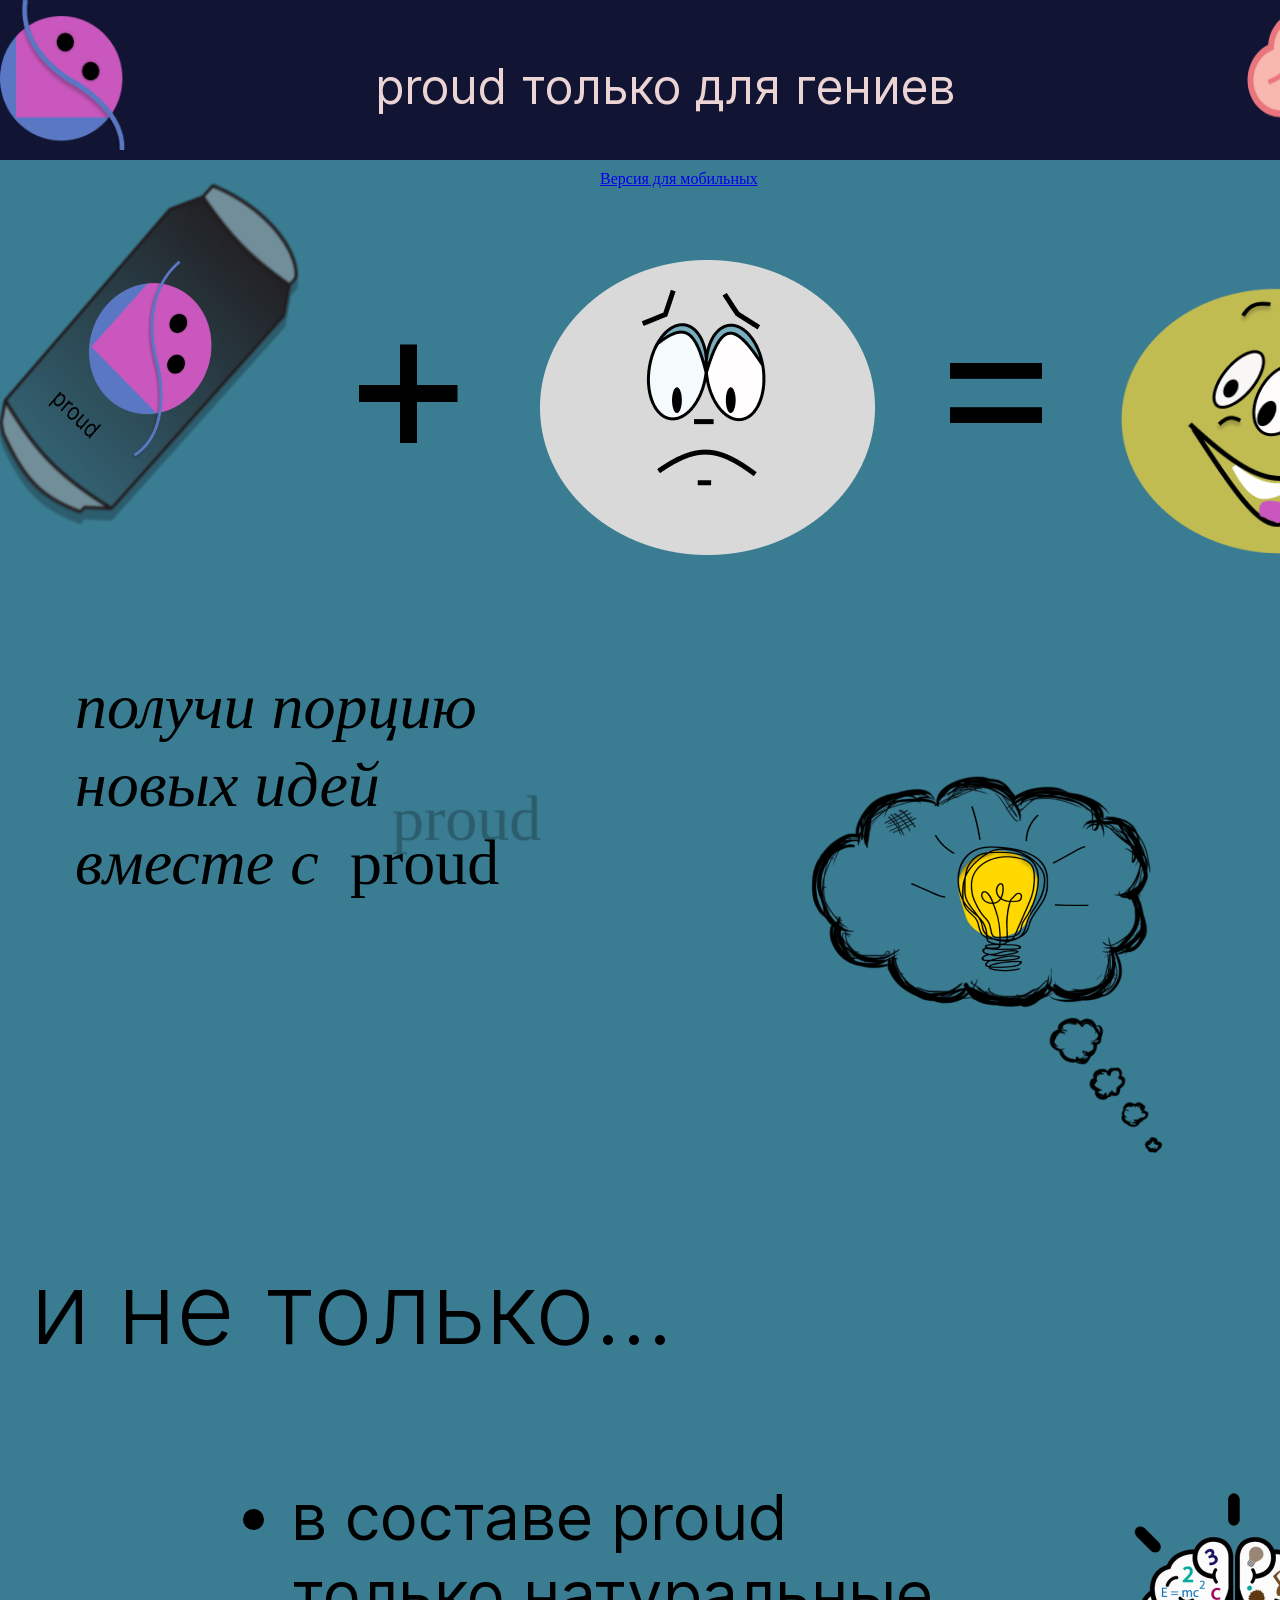
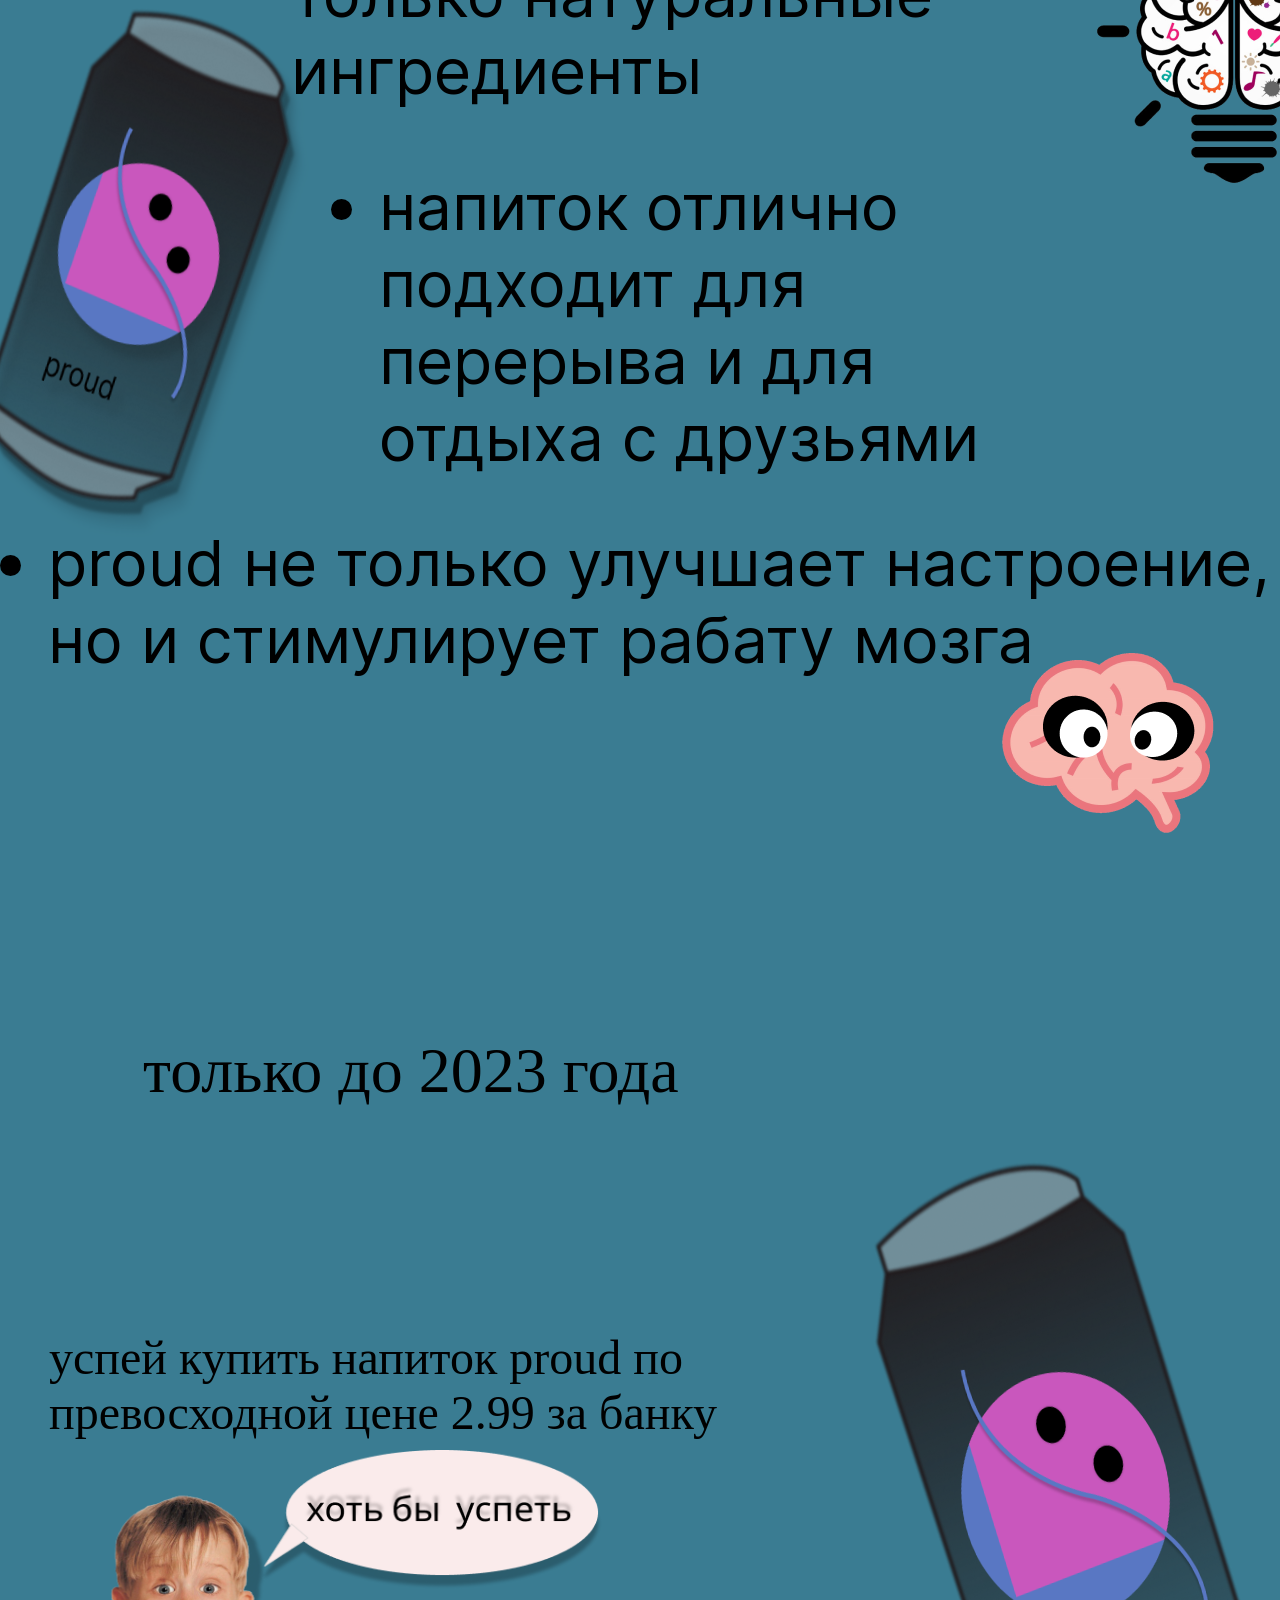
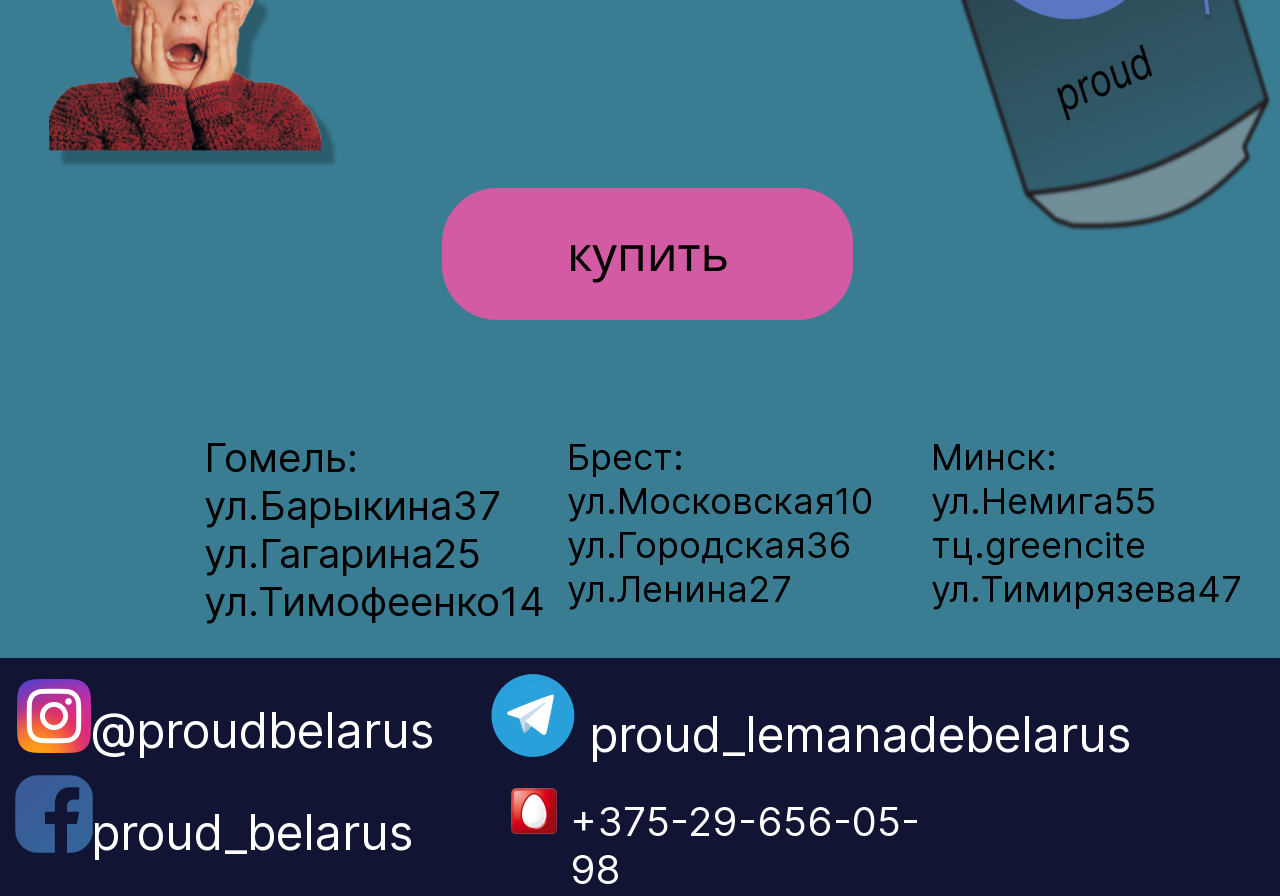
==== index.html @ 7666e12c "Add files via upload" ====
<!DOCTYPE html>
<html lang="en">
<head>
    <meta charset="UTF-8">
    <meta http-equiv="X-UA-Compatible" content="IE=edge">
    <meta name="viewport" content="width=device-width, initial-scale=1.0">
    <title>Document</title>
    <link href="style.css" rel="stylesheet">
</head>
<body>
    <div class="header">
    <img class="logo" src="logo.png" alt="лого">
    <p class="textheader">proud только для гениев</p>
    <br>
<img class="mosf" src="pngwing 2.png" alt="картинка">
</div>
<br>
<div class="main1">
<img class="botle" src="jtyt.png" alt="картинка">
<p class="texts">+</p> 
<img class="smile1" src="Group 2.png" alt="картинка">
<p class="text3">=</p>
    <img class="smile2" src="улыбка.png" alt="картинка">
    <p class="polysi">получи  порцию новых идей вместе с </p>
    <b class="proud1">proud</b>
    <br>
    <img class="think" src="мысль с лампочкой.png" alt="картинка">
    <b class="text4"> и не только...</b>
</div>
<div class="main2">
<ul>
<li class="table1">в составе proud
<br>
только натуральные
<br>
ингредиенты</li>
<li class="table2">напиток отлично
<br>
подходит для
<br>
перерыва и для
<br>
отдыха с друзьями</li>
<li class="table3">proud не только улучшает настроение,
    <br>
 но и стимулирует рабату мозга
</li>
</ul>
<img class="lampe" src="лампа мозг.png" alt="картинка">
<img class="mg" src="мозг.png" alt="картинка">
</div>
<img class="botle2" src="jtyt.png" alt="">
<div class="main3"></div>
<p class="textg">только до 2023 года</p>
<p class="text5">успей купить напиток proud по
<br>
превосходной  цене 2.99 за банку </p>
<img class="kevin" src="кевин с мыслью.png" alt="картинка">
<img class="botle3" src="botle (2).png" alt="картинка">
<br>
<img class="gjgjg" src="кнопка купить.png" alt="картинка">
<p class="hghg">
    наши адреса
</p>
<p class="tyty">
     Гомель:
     <br>
    ул.Барыкина37
    <br>
    ул.Гагарина25
    <br>
    ул.Тимофеенко14
<p class="rere">
    Брест:
    <br>
    ул.Московская10
    <br>
    ул.Городская36
    <br>
    ул.Ленина27
</p>
<p class="fjfj">
    Минск:
    <br>
    ул.Немига55
    <br>
    тц.greencite
    <br>
    ул.Тимирязева47
</p>
</div>
<div class="FOOTER">
<img class="popo" src="инстаграм.png" alt="картинка">
<p class="kfkf">@proudbelarus</p>
<img class="nbnb" src="логофэйсбук.png" alt="картинка">
<p class="wqwq">proud_belarus</p>
<img class="kaka" src="телеграм логотип.png" alt="картинка">
<p class="ioo">proud_lemanadebelarus</p>
<img class="ryryr" src="мтслоготип.png" alt="">
<p class="lala">+375-29-656-05-98</p>

</div>
<a class="vj" href="index_mobyle.html">Версия для мобильных</a>
</body>
</html>
---- style.css ----
@font-face {
    font-family: 'Inter';
    src: url("Inter-V.ttf");
}
.header{position: absolute;
    width: 1440px;
    height: 160px;
    left: 0px;
    top: 0px;

    background: #111432;
}
.logo{
    position: absolute;
width: 129px;
height: 150px;
left: 0px;
top: 0px;
}
.textheader{
    position: absolute;
width: 580px;
height: 58px;
left: 375px;
top: 10px;

font-family: 'Inter';
font-style: normal;
font-weight: 400;
font-size: 48px;
line-height: 58px;
/* identical to box height */


color: #EDD4D4;
}
.mosf{position: absolute;
    width: 186px;
    height: 160px;
    left: 1233px;
    top: 0px;
    }
.main1{position: absolute;
    width: 1440px;
    height: 1266px;
    left: 0px;
    top: 160px;
    
    background: #3A7C92;}
.botle{position: absolute;
    width: 208.25px;
    height: 381.05px;
    left: 45px;
    top: 0px;
    transform: rotate(10.5deg);
    
    transform: rotate(33deg);}
.texts{position: absolute;
    width: 139px;
    height: 254px;
    left: 339px;
    top: -120px;
    
    font-family: 'Inter';
    font-style: normal;
    font-weight: 400;
    font-size: 210px;
    line-height: 254px;
    
    color: #000000;}
    .smile1{position: absolute;
        width: 335px;
        height: 295px;
        left: 540px;
        top: 100px;}
.text3{position: absolute;
    width: 139px;
    height: 254px;
    left: 927px;
    top: -120px;
    
    font-family: 'Inter';
    font-style: normal;
    font-weight: 400;
    font-size: 210px;
    line-height: 254px;
    
    color: #000000;
    }
.smile2{position: absolute;
    width: 319.38px;
    height: 271.1px;
    left: 1119.32px;
    top: 126px;
    
    transform: rotate(1.13deg);}
.polysi{position: absolute;
    width: 479px;
    height: 312px;
    left: 75px;
    top: 444px;
    
    font-family: 'Vivaldi';
    font-style: italic;
    font-weight: 400;
    font-size: 64px;
    line-height: 78px;
    
    color: #000000;
    }
.proud1{position: absolute;
    width: 212px;
    height: 165px;
    left: 350px;
    top: 620px;
    
    font-family: 'Inknut Antiqua';
    font-style: normal;
    font-weight: 400;
    font-size: 64px;
    line-height: 165px;
    /* identical to box height */
    
    
    color: #000000;
    
    mix-blend-mode: darken;
    text-shadow: 42px -44px 1px rgba(0, 0, 0, 0.25);
    }
.think{position: absolute;
    width: 566px;
    height: 485px;
    left: 714px;
    top: 569px;}
.text4{position: absolute;
    width: 683px;
    height: 155px;
    left: 31px;
    top: 1070px;
    
    font-family: 'Inter';
    font-style: normal;
    font-weight: 300;
    font-size: 100px;
    line-height: 155px;
    /* identical to box height */
    
    
    color: #000000;}
.main2{position: absolute;
    width: 1439px;
    height: 1156px;
    left: 0px;
    top: 1406px;
    
    background: #3A7C92;}
.table1{position: absolute;
    width: 1148px;
    height: 242px;
    left: 291px;
    top: 72px;
    
    font-family: 'Inter';
    font-style: normal;
    font-weight: 400;
    font-size: 64px;
    line-height: 77px;
    
    color: #000000;;
    }
.table2{position: absolute;
    width: 704px;
    height: 308px;
    left: 379px;
    top: 362px;
    
    font-family: 'Inter';
    font-style: normal;
    font-weight: 400;
    font-size: 64px;
    line-height: 77px;
    
    color: #000000;
    }
.table3{position: absolute;
    width: 3460px;
    height: 136px;
    left: 48px;
    top: 718px;
    
    font-family: 'Inter';
    font-style: normal;
    font-weight: 400;
    font-size: 64px;
    line-height: 77px;
    
    color: #000000;
    }
.lampe{position: absolute;
    width: 310px;
    height: 314px;
    left: 1083px;
    top: 78px;
    
    background: url(pngwing.png);}
.mg{position: absolute;
    width: 261px;
    height: 206px;
    left: 977px;
    top: 828px;
    }
.botle2{position: absolute;
    width: 276.05px;
    height: 524.48px;
    left: 0px;
    top: 1595px;
    
    filter: drop-shadow(10px 13px 4px rgba(0, 0, 0, 0.25));
    transform: rotate(10.5deg);}
.main3{position: absolute;
    width: 1440px;
    height: 1296px;
    left: -1px;
    top: 2562px;
    
    background: #3A7C92;}
.textg{position: absolute;
    width: 602px;
    height: 74px;
    left: 143px;
    top: 2570px;
    
    font-family: 'Judson';
    font-style: normal;
    font-weight: 400;
    font-size: 64px;
    line-height: 74px;
    /* identical to box height */
    
    
    color: #000000;
    }
.text5{position: absolute;
    width: 791px;
    height: 110px;
    left: 49px;
    top: 2882px;
    
    font-family: 'Judson';
    font-style: normal;
    font-weight: 400;
    font-size: 48px;
    line-height: 55px;
    
    color: #000000;
    }
.kevin{position: absolute;
    width: 553px;
    height: 323px;
    left: 49px;
    top: 3050px;
    }
.botle3{position: absolute;
    width: 349.15px;
    height: 711.62px;
    left: 892px;
    top: 2744px;
    transform: rotate(-9.5deg);
}
.gjgjg{position: absolute;
    width: 411px;
    height: 132px;
    left: 442px;
    top: 3388px;    
    }
.tyty{position: absolute;
    width: 312px;
    height: 268px;
    left: 204px;
    top: 3594px;
    
    font-family: 'Inter';
    font-style: normal;
    font-weight: 400;
    font-size: 40px;
    line-height: 48px;
    
    color: #000000;}
.rere{position: absolute;
    width: 302px;
    height: 176px;
    left: 567px;
    top: 3599px;
    
    font-family: 'Inter';
    font-style: normal;
    font-weight: 400;
    font-size: 36px;
    line-height: 44px;    
    }
.fjfj{position: absolute;
    width: 305px;
    height: 176px;
    left: 931px;
    top: 3599px;
    
    font-family: 'Inter';
    font-style: normal;
    font-weight: 400;
    font-size: 36px;
    line-height: 44px;
    
    color: #000000;
    }
.FOOTER{position: absolute;
    width: 1439px;
    height: 238px;
    left: 0px;
    top: 3858px;
    
    background: #111432;}
.popo{position: absolute;
    width: 74px;
    height: 92px;
    left: 17px;
    top: 12px;
    
    background: url(pngwing);}
.kfkf{position: absolute;
    width: 345px;
    height: 58px;
    left: 91px;
    top: -4px;
    
    font-family: 'Inter';
    font-style: normal;
    font-weight: 400;
    font-size: 48px;
    line-height: 58px;
    /* identical to box height */
    
    
    color: #FFFFFF;
    }
.nbnb{position: absolute;
    width: 90px;
    height: 104px;
    left: 9px;
    top: 104px;
    
    background: url(pngwing.png);}
.wqwq{position: absolute;
    width: 324px;
    height: 58px;
    left: 91px;
    top: 98px;
    
    font-family: 'Inter';
    font-style: normal;
    font-weight: 400;
    font-size: 48px;
    line-height: 58px;
    /* identical to box height */
    
    
    color: #FFFFFF;}
.kaka{position: absolute;
    width: 111px;
    height: 92px;
    left: 478px;
    top: 12px;
    
    background: url(pngwing);}
.ioo{position: absolute;
    width: 544px;
    height: 58px;
    left: 589px;
    top: 0px;
    
    font-family: 'Inter';
    font-style: normal;
    font-weight: 400;
    font-size: 48px;
    line-height: 58px;
    /* identical to box height */
    
    
    color: #FFFFFF;
    }
.ryryr{position: absolute;
    width: 72px;
    height: 64px;
    left: 498px;
    top: 121px;
    
    background: url(pngwing);}
.lala{position: absolute;
    width: 393px;
    height: 48px;
    left: 570px;
    top: 100px;
    
    font-family: 'Inter';
    font-style: normal;
    font-weight: 400;
    font-size: 40px;
    line-height: 48px;
    
    color: #FFFFFF;
    }
.vj{position: absolute;
    width: 250px;
    height: 15px;
    left: 600px;
    top: 170px;
    }
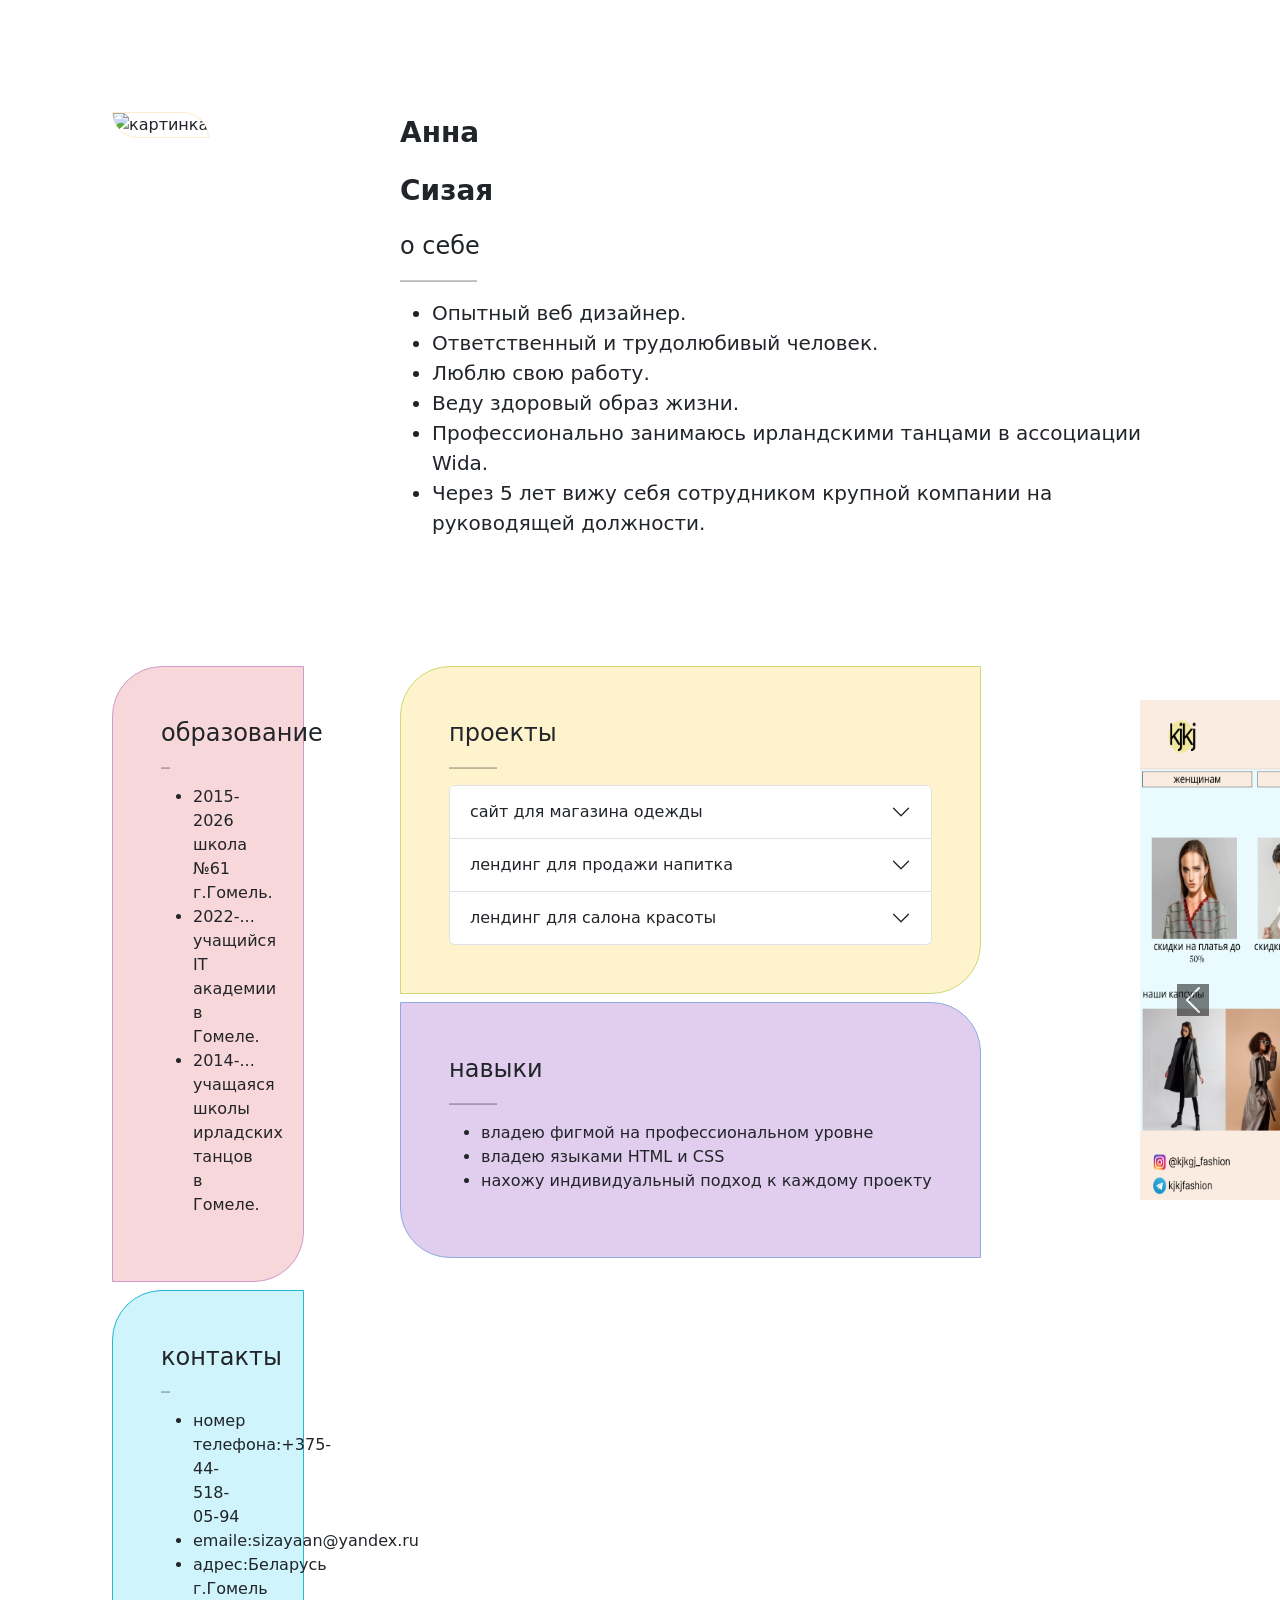
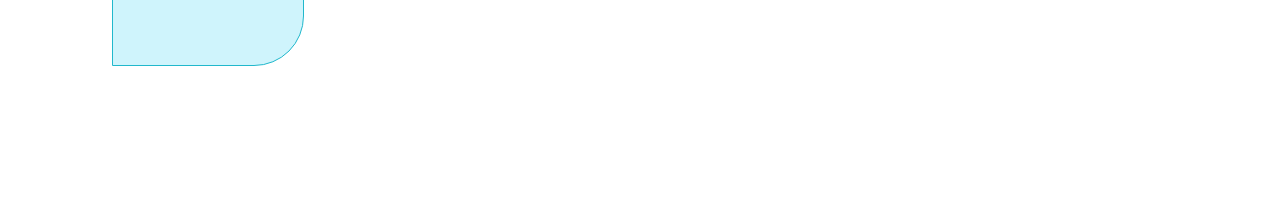
==== commit 0854fa6b: "Add files via upload" ====
--- a/index.html
+++ b/index.html
@@ -1,105 +1,162 @@
-<!DOCTYPE html>
+<!doctype html>
 <html lang="en">
-<head>
-    <meta charset="UTF-8">
-    <meta http-equiv="X-UA-Compatible" content="IE=edge">
-    <meta name="viewport" content="width=device-width, initial-scale=1.0">
-    <title>Document</title>
-    <link href="style.css" rel="stylesheet">
-</head>
-<body>
-    <div class="header">
-    <img class="logo" src="logo.png" alt="лого">
-    <p class="textheader">proud только для гениев</p>
-    <br>
-<img class="mosf" src="pngwing 2.png" alt="картинка">
-</div>
-<br>
-<div class="main1">
-<img class="botle" src="jtyt.png" alt="картинка">
-<p class="texts">+</p> 
-<img class="smile1" src="Group 2.png" alt="картинка">
-<p class="text3">=</p>
-    <img class="smile2" src="улыбка.png" alt="картинка">
-    <p class="polysi">получи  порцию новых идей вместе с </p>
-    <b class="proud1">proud</b>
-    <br>
-    <img class="think" src="мысль с лампочкой.png" alt="картинка">
-    <b class="text4"> и не только...</b>
-</div>
-<div class="main2">
-<ul>
-<li class="table1">в составе proud
-<br>
-только натуральные
-<br>
-ингредиенты</li>
-<li class="table2">напиток отлично
-<br>
-подходит для
-<br>
-перерыва и для
-<br>
-отдыха с друзьями</li>
-<li class="table3">proud не только улучшает настроение,
-    <br>
- но и стимулирует рабату мозга
-</li>
-</ul>
-<img class="lampe" src="лампа мозг.png" alt="картинка">
-<img class="mg" src="мозг.png" alt="картинка">
-</div>
-<img class="botle2" src="jtyt.png" alt="">
-<div class="main3"></div>
-<p class="textg">только до 2023 года</p>
-<p class="text5">успей купить напиток proud по
-<br>
-превосходной  цене 2.99 за банку </p>
-<img class="kevin" src="кевин с мыслью.png" alt="картинка">
-<img class="botle3" src="botle (2).png" alt="картинка">
-<br>
-<img class="gjgjg" src="кнопка купить.png" alt="картинка">
-<p class="hghg">
-    наши адреса
-</p>
-<p class="tyty">
-     Гомель:
-     <br>
-    ул.Барыкина37
-    <br>
-    ул.Гагарина25
-    <br>
-    ул.Тимофеенко14
-<p class="rere">
-    Брест:
-    <br>
-    ул.Московская10
-    <br>
-    ул.Городская36
-    <br>
-    ул.Ленина27
-</p>
-<p class="fjfj">
-    Минск:
-    <br>
-    ул.Немига55
-    <br>
-    тц.greencite
-    <br>
-    ул.Тимирязева47
-</p>
-</div>
-<div class="FOOTER">
-<img class="popo" src="инстаграм.png" alt="картинка">
-<p class="kfkf">@proudbelarus</p>
-<img class="nbnb" src="логофэйсбук.png" alt="картинка">
-<p class="wqwq">proud_belarus</p>
-<img class="kaka" src="телеграм логотип.png" alt="картинка">
-<p class="ioo">proud_lemanadebelarus</p>
-<img class="ryryr" src="мтслоготип.png" alt="">
-<p class="lala">+375-29-656-05-98</p>
+  <head>
+    <meta charset="utf-8">
+    <meta name="viewport" content="width=device-width, initial-scale=1">
+    <title>Bootstrap demo</title>
+    <link href="https://cdn.jsdelivr.net/npm/bootstrap@5.3.0-alpha3/dist/css/bootstrap.min.css" rel="stylesheet" integrity="sha384-KK94CHFLLe+nY2dmCWGMq91rCGa5gtU4mk92HdvYe+M/SXH301p5ILy+dN9+nJOZ" crossorigin="anonymous">
+    <style>
+        body{
+        padding:5%;
+        }
+        .my-rounded-5{border: 1px solid blanchedalmond;
+        border-top-right-radius: 50px;
+        border-bottom-left-radius:50px;}
+        .my-rounded-6{border: 1px solid rgb(209, 155, 197);
+        border-top-left-radius: 50px;
+        border-bottom-right-radius:50px;}
+        .my-rounded-7{border: 1px solid rgb(33, 184, 204);
+        border-top-left-radius: 50px;
+        border-bottom-right-radius:50px;}
+        .my-rounded-8{border: 1px solid rgb(204, 219, 115);
+        border-top-left-radius: 50px;
+        border-bottom-right-radius:50px;}
+        .my-rounded-9{border: 1px solid rgb(142, 171, 226);
+        border-top-right-radius: 50px;
+        border-bottom-left-radius:50px;}
+        .my-rounded-10{border: 1px solid rgb(197, 209, 30);
+        border-top-right-radius: 50px;
+        border-bottom-left-radius:50px;}
+        .hty{background-color: rgb(225, 205, 238);}
+        .loli{
+position: absolute;
+width: 700px;
+height: 600px;
+left:1140px;
+top: 700px;}
+.carousel-item img{
+    width: 700px;
+    height: 500px;
+}
+.brer{
+  float: right;
+}
+    </style>
+  </head>
+  <body>
+    <div class="d-flex flex-row mb-3">
+        <div class="p-5 w-25">
+            <img class="my-rounded-5" src="file:///C:/Users/IT-Academy-Gomel/Downloads/1682261224591%20(2).jpg" width="100%;" alt="картинка">
+        </div>
+        <div id="carouselExample" class="carousel slide loli">
+          <div class="carousel-inner">
+            <div class="carousel-item active">
+              <img src="картинка1.png" class="d-block w-100" alt="картинка">
+            </div>
+            <div class="carousel-item">
+              <img src="картинка2.png" class="d-block w-100" alt="картинка">
+            </div>
+            <div class="carousel-item">
+              <img src="Frame 5 (1).png" class="d-block w-100" alt="картинка">
+            </div>
+            <div class="carousel-item ">
+              <a href="next.html" target="_blank"><img src="картинка4.png" class="d-block w-100" alt="картинка"></a>
+            </div>
+          </div>
+          <button class="carousel-control-prev" type="button" data-bs-target="#carouselExample" data-bs-slide="prev" >
+            <span class="carousel-control-prev-icon" aria-hidden="true" style="background-color: black;"></span>
+            <span class="visually-hidden">Previous</span>
+          </button>
+          <button class="carousel-control-next" type="button" data-bs-target="#carouselExample" data-bs-slide="next">
+            <span class="carousel-control-next-icon" aria-hidden="true" style="background-color: black;"></span>
+            <span class="visually-hidden">Next</span>
+          </button>
+        </div>
 
-</div>
-<a class="vj" href="index_mobyle.html">Версия для мобильных</a>
-</body>
+          
+        <div class="p-5 w-75">
+            <p class="fs-3 fw-semibold">Анна</p>
+            <p class="fs-3 fw-bolder">Сизая </p>
+            <p class="fs-4 fw-medium">о себе</p>
+            <hr width="10%" size="4%" color="black"> 
+            <ul class="fs-5 fw-normal"><li>Опытный веб дизайнер.<br></li> 
+            <li>Ответственный и трудолюбивый человек.<br></li>  
+            <li>Люблю свою работу.<br></li>
+            <li>Веду здоровый образ жизни. <br></li>
+            <li>Профессионально занимаюсь ирландскими танцами в ассоциации Wida.<br></li> 
+            <li>Через 5 лет вижу себя сотрудником крупной компании на руководящей должности.</li></ul> 
+        
+        </div>
+    </div>
+    <div class="d-flex flex-row mb-3">
+        <div class="p-5 w-25"><div class="d-flex flex-column mb-3 ">
+            <div class="p-5 my-rounded-6 p-3 mb-2 bg-danger-subtle text-emphasis-danger "><p class="fs-4 fw-medium">образование</p>
+                <hr width="10%" size="4%" color="black"> 
+            <ul>
+        <li>2015-2026 школа №61 г.Гомель.</li>
+        <li>2022-... учащийся IT академии в Гомеле.</li>
+        <li>2014-... учащаяся школы ирладских танцов в Гомеле.</li>
+            </ul></div>
+            <div class="p-5  my-rounded-7 p-3 mb-2 text-emphasis-danger bg-info-subtle "><p class="fs-4 fw-medium">контакты</p> 
+                <hr width="10%" size="4%" color="black"> 
+                <ul><li>номер телефона:+375-44-518-05-94</li>
+                <li>emaile:sizayaan@yandex.ru</li>
+            <li>адрес:Беларусь г.Гомель</li></ul>
+            </div>
+          </div></div>
+        <div class="p-5"><div class="d-flex flex-column mb-3">
+            <div class="p-5 my-rounded-8 p-3 mb-2  text-emphasis-danger bg-warning-subtle"><p class="fs-4 fw-medium">проекты</p>
+                <hr width="10%" size="4%" color="black"> 
+                <div class="accordion" id="accordionExample">
+                    <div class="accordion-item">
+                      <h2 class="accordion-header">
+                        <button class="accordion-button  collapsed" type="button" data-bs-toggle="collapse" data-bs-target="#collapseOne" aria-expanded="true" aria-controls="collapseOne">
+                     сайт для магазина одежды
+                        </button>
+                      </h2>
+                      <div id="collapseOne" class="accordion-collapse collapse" data-bs-parent="#accordionExample">
+                        <div class="accordion-body">
+                          <strong></strong>Первый проект в моем <br>портфолио это сайт для магазина одежды.<br>  Проект был создан в 2023 году специально<br> для портфолио.<a href="https://cizaya.github.io/shop/" target="_blank"> Ссылка</a> <code></code> 
+                        </div>
+                      </div>
+                    </div>
+                    <div class="accordion-item">
+                      <h2 class="accordion-header">
+                        <button class="accordion-button collapsed" type="button" data-bs-toggle="collapse" data-bs-target="#collapseTwo" aria-expanded="false" aria-controls="collapseTwo">
+                        лендинг для продажи напитка
+                        </button>
+                      </h2>
+                      <div id="collapseTwo" class="accordion-collapse collapse" data-bs-parent="#accordionExample">
+                        <div class="accordion-body">
+                          <strong></strong>Проект номер два это<br> лендинг напитка для детей,<br> подростков и взрослых. Проект<br> был создан в 2022 году. <br> Основной задачей было создать<br> максимально рисованый макет, <br> что-бы он был интересен детям. <a href="https://cizaya.github.io/Bootle/" target="_blank">Ссылка</a> <code></code>
+                        </div>
+                      </div>
+                    </div>
+                    <div class="accordion-item">
+                      <h2 class="accordion-header">
+                        <button class="accordion-button  collapsed" type="button" data-bs-toggle="collapse" data-bs-target="#collapseThree" aria-expanded="false" aria-controls="collapseThree">
+                     лендинг для салона красоты
+                        </button>
+                      </h2>
+                      <div id="collapseThree" class="accordion-collapse collapse " data-bs-parent="#accordionExample">
+                        <div class="accordion-body">
+                          <strong></strong>Этот проект был создан в 2023 году. <br> Основновной задачей <br> было передать эстэтику <br> релакса и "заставить" человека <br> захотеть записаться<a href="https://cizaya.github.io/Beauty/lendingbeauty.html" target="_blank"> Ссылка</a> <code></code> 
+                        </div>
+                      </div>
+                    </div>
+                </div>
+                
+            </div>
+            <div class="p-5 my-rounded-9 p-3 mb-2  text-emphasis-danger hty"><p class="fs-4 fw-medium">навыки</p>
+                <hr width="10%" size="4%" color="black">
+                <ul><li>владею фигмой на профессиональном уровне</li>
+                <li>владею языками HTML и CSS</li>
+            <li>нахожу индивидуальный подход к каждому проекту</li></ul></div>
+          </div>
+          
+        </div>
+    </div>
+    <script src="https://cdn.jsdelivr.net/npm/bootstrap@5.3.0-alpha3/dist/js/bootstrap.bundle.min.js" integrity="sha384-ENjdO4Dr2bkBIFxQpeoTz1HIcje39Wm4jDKdf19U8gI4ddQ3GYNS7NTKfAdVQSZe" crossorigin="anonymous"></script>
+    
+  </body>
 </html>
